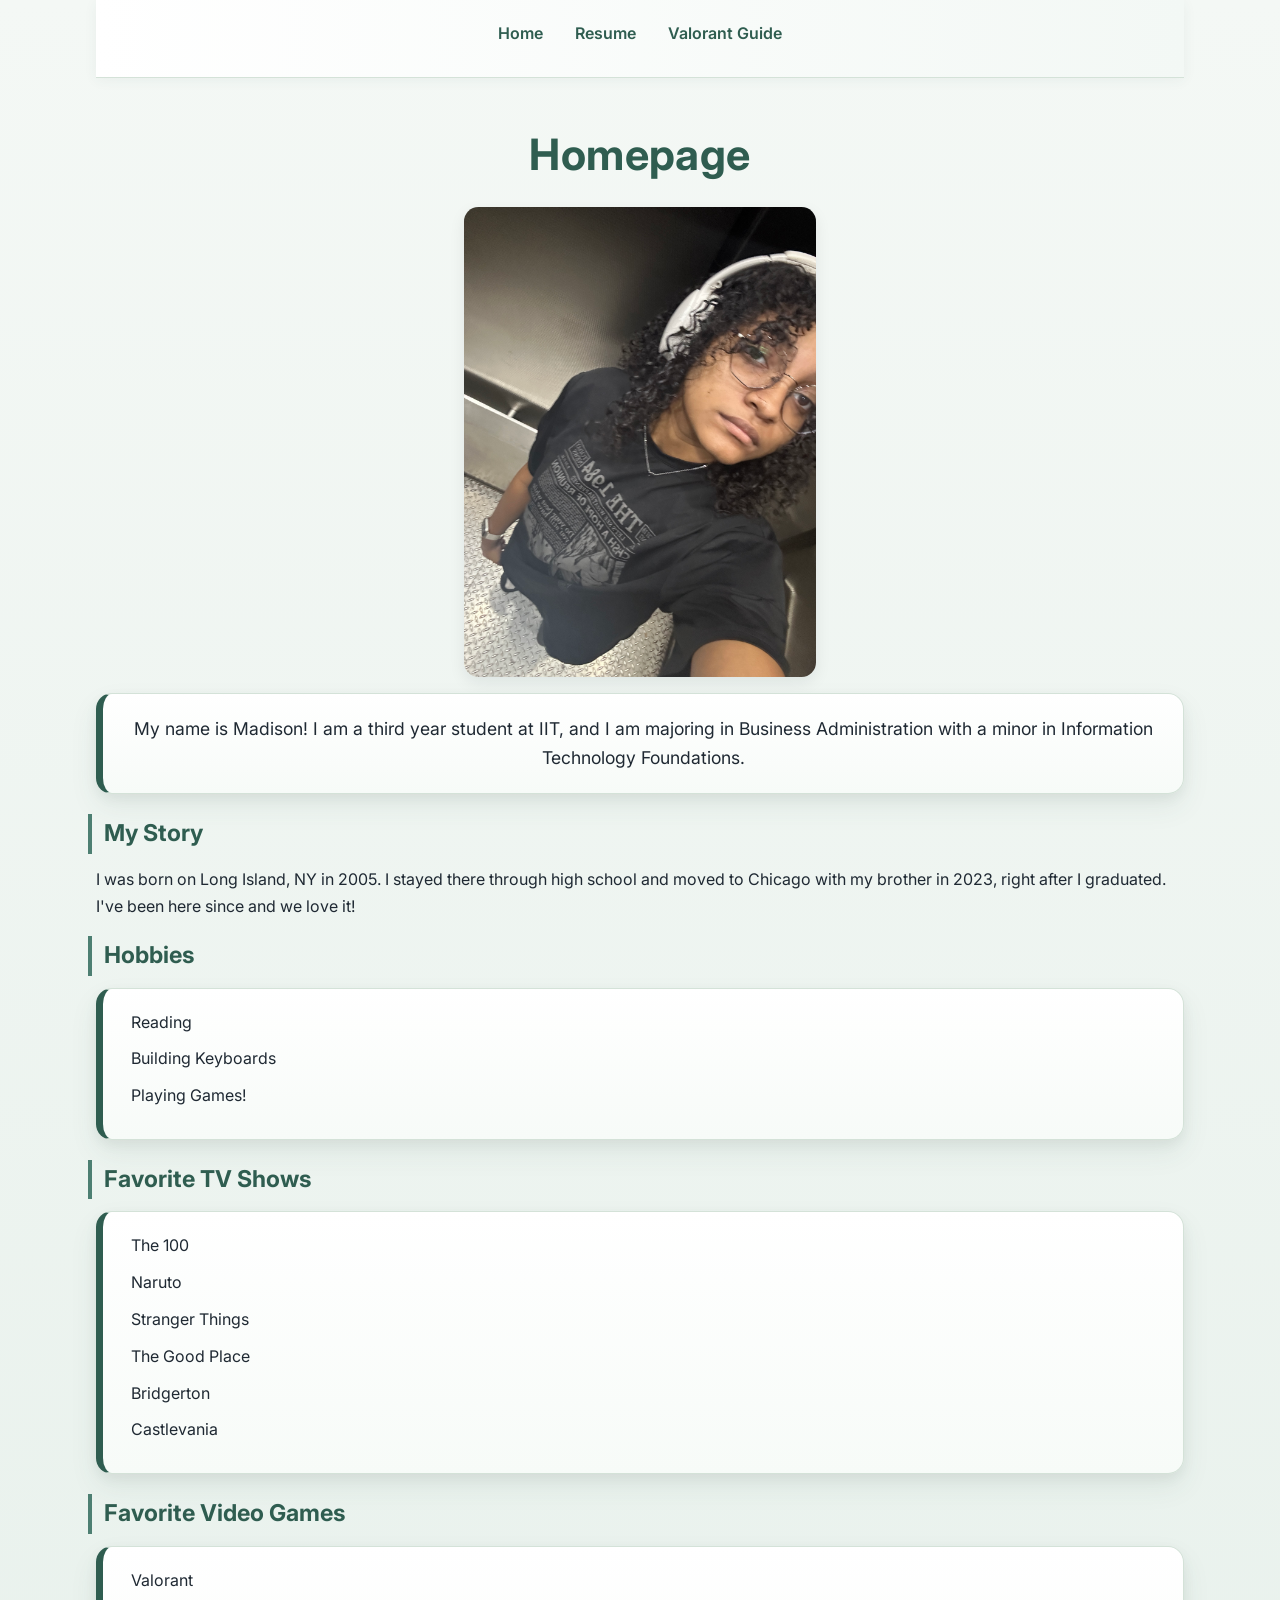
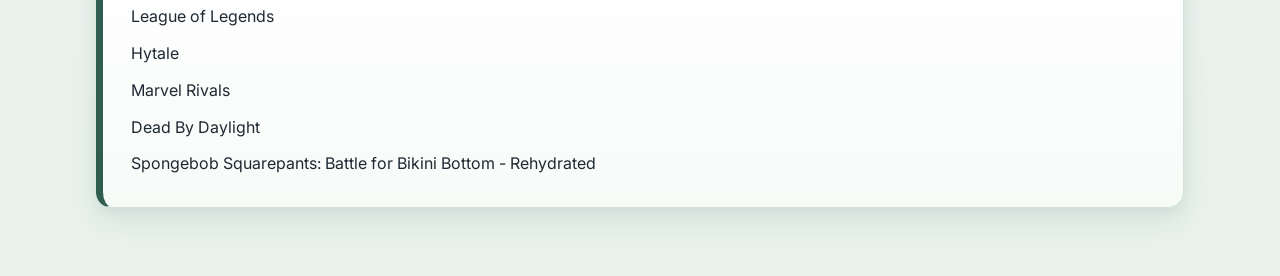
==== index.html @ 5a7734c7 "added project 2 files" ====
<!DOCTYPE html>
<html lang="en">
<head>
  <meta charset="utf-8">
  <title>Home</title>
  <link rel="preconnect" href="https://fonts.googleapis.com">
  <link rel="preconnect" href="https://fonts.gstatic.com" crossorigin>
  <link href="https://fonts.googleapis.com/css2?family=Inter:wght@400;600;700&display=swap" rel="stylesheet">
  <link rel="stylesheet" href="css/reset.css">
  <link rel="stylesheet" href="css/styles.css">
</head>
<body class="home-page">
  <ul>
    <li><a href="index.html">Home</a></li>
    <li><a href="resume.html">Resume</a></li>
    <li><a href="valorant-guide.html">Valorant Guide</a></li>
  </ul>

  <h1>Homepage</h1>

  <img src="media/images/img2.jpeg" alt="big ol image of me">

  <p>
    My name is Madison! I am a third year student at IIT, and I am majoring in Business Administration with a minor in Information Technology Foundations.
  </p>

  <h2>My Story</h2>
  <p>
    I was born on Long Island, NY in 2005. I stayed there through high school and moved to Chicago with my brother in 2023, right after I graduated. I've been here since and we love it!
  </p>

  <h2>Hobbies</h2>
  <ul>
    <li>Reading</li>
    <li>Building Keyboards</li>
    <li>Playing Games!</li>
  </ul>

  <h2>Favorite TV Shows</h2>
  <ul>
    <li>The 100</li>
    <li>Naruto</li>
    <li>Stranger Things</li>
    <li>The Good Place</li>
    <li>Bridgerton</li>
    <li>Castlevania</li>
  </ul>

  <h2>Favorite Video Games</h2>
  <ul>
    <li>Valorant</li>
    <li>League of Legends</li>
    <li>Hytale</li>
    <li>Marvel Rivals</li>
    <li>Dead By Daylight</li>
    <li>Spongebob Squarepants: Battle for Bikini Bottom - Rehydrated</li>
  </ul>
</body>
</html>
---- css/styles.css ----
body {
  background: linear-gradient(to bottom, #f4f8f5, #e8f1ec);
  color: #1f2933;
  font-family: "Inter", Arial, sans-serif;
  font-size: 1rem;
  line-height: 1.7;
  margin: 0;
  padding: 0 0 3rem 0;
}

body > * {
  width: 94%;
  max-width: 90rem;
  margin: 0 auto;
}

body > ul:first-of-type {
  display: flex;
  justify-content: center;
  gap: 2rem;
  background: linear-gradient(to right, #ffffff, #f3f8f5);
  border-bottom: 0.08rem solid #d4e2d8;
  padding: 1.25rem 0;
  margin-bottom: 2.5rem;
  box-shadow: 0 0.2rem 0.8rem rgba(47,93,80,0.06);
}

body > ul:first-of-type a {
  color: #2f5d50;
  font-weight: 600;
  text-decoration: none;
  border-bottom: 0.12rem solid transparent;
  padding-bottom: 0.2rem;
  transition: color 0.25s ease, border-bottom 0.25s ease, transform 0.25s ease;
}

body > ul:first-of-type a:hover {
  color: #4d7f72;
  border-bottom: 0.12rem solid #4d7f72;
  transform: translateY(-0.05rem);
}

h1 {
  color: #2f5d50;
  font-size: 2.7rem;
  text-align: center;
  margin-bottom: 1rem;
  letter-spacing: 0.03rem;
}

h2 {
  color: #2f5d50;
  font-size: 1.45rem;
  margin-bottom: 0.75rem;
  border-left: 0.28rem solid #4d7f72;
  padding-left: 0.7rem;
}

h3 {
  color: #2f5d50;
  font-size: 1.1rem;
  margin-bottom: 0.5rem;
}

p {
  margin-bottom: 1rem;
}

img {
  display: block;
  max-width: 100%;
  height: auto;
  border-radius: 0.9rem;
  margin: 1rem auto;
  box-shadow: 0 0.35rem 1rem rgba(15,23,42,0.08);
  transition: transform 0.25s ease, box-shadow 0.25s ease;
}

img:hover {
  transform: scale(1.01);
  box-shadow: 0 0.8rem 1.5rem rgba(47,93,80,0.14);
}

video {
  display: block;
  width: 100%;
  max-width: 58rem;
  height: auto;
  border-radius: 0.9rem;
  margin: 1rem auto;
  box-shadow: 0 0.35rem 1rem rgba(15,23,42,0.08);
  transition: transform 0.25s ease, box-shadow 0.25s ease;
}

video:hover {
  transform: scale(1.01);
  box-shadow: 0 0.8rem 1.5rem rgba(47,93,80,0.14);
}

figure,
.home-page ul:not(:first-of-type),
.resume-page ul:not(:first-of-type),
.valorant-page ul:not(:first-of-type),
.home-page p:first-of-type,
.resume-page h2 + ul,
.resume-page h3 + p,
.resume-page h3 + p + ul,
.valorant-page p:first-of-type,
.valorant-page h2 + p {
  list-style: none;
  background: linear-gradient(to bottom, #ffffff, #f7fbf8);
  border: 0.08rem solid #d4e2d8;
  border-left: 0.45rem solid #2f5d50;
  border-radius: 1rem;
  padding: 1.25rem 1.75rem;
  margin-bottom: 1.25rem;
  width: 100%;
  box-sizing: border-box;
  box-shadow:
    0 0.3rem 0.8rem rgba(0,0,0,0.05),
    0 0.8rem 1.8rem rgba(47,93,80,0.08);
  transition: transform 0.25s ease, box-shadow 0.25s ease;
}

figure:hover,
.home-page ul:not(:first-of-type):hover,
.resume-page ul:not(:first-of-type):hover,
.valorant-page ul:not(:first-of-type):hover,
.home-page p:first-of-type:hover,
.resume-page h2 + ul:hover,
.resume-page h3 + p:hover,
.resume-page h3 + p + ul:hover,
.valorant-page p:first-of-type:hover,
.valorant-page h2 + p:hover {
  transform: translateY(-0.2rem);
  box-shadow:
    0 0.6rem 1.4rem rgba(0,0,0,0.06),
    0 1.2rem 2.2rem rgba(47,93,80,0.14);
}

figcaption {
  color: #52606d;
  font-size: 0.95rem;
  margin-top: 0.75rem;
  text-align: center;
}

.home-page li,
.resume-page li,
.valorant-page li {
  margin-bottom: 0.6rem;
}

.home-page > * {
  max-width: 68rem;
}

.home-page img {
  max-width: 22rem;
}

.home-page p:first-of-type {
  font-size: 1.1rem;
  text-align: center;
}

.resume-page > * {
  max-width: 900px;
}

.resume-page h1 + p,
.resume-page h1 + p + p {
  text-align: center;
  color: #52606d;
}

.resume-page h3 + p {
  color: #52606d;
  font-style: italic;
}

.valorant-page > * {
  max-width: 72rem;
}

.valorant-page img[src*="img3"],
.valorant-page img[src*="img4"] {
  max-width: 50rem;
}

.valorant-page img[src*="img1"] {
  max-width: 24rem;
}

.valorant-page video,
.valorant-page figure {
  max-width: 58rem;
}

@keyframes fadeUp {
  from {
    opacity: 0;
    transform: translateY(0.7rem);
  }

  to {
    opacity: 1;
    transform: translateY(0);
  }
}

h1,
h2,
p,
ul:not(:first-of-type),
img,
video,
figure {
  animation: fadeUp 0.6s ease;
}
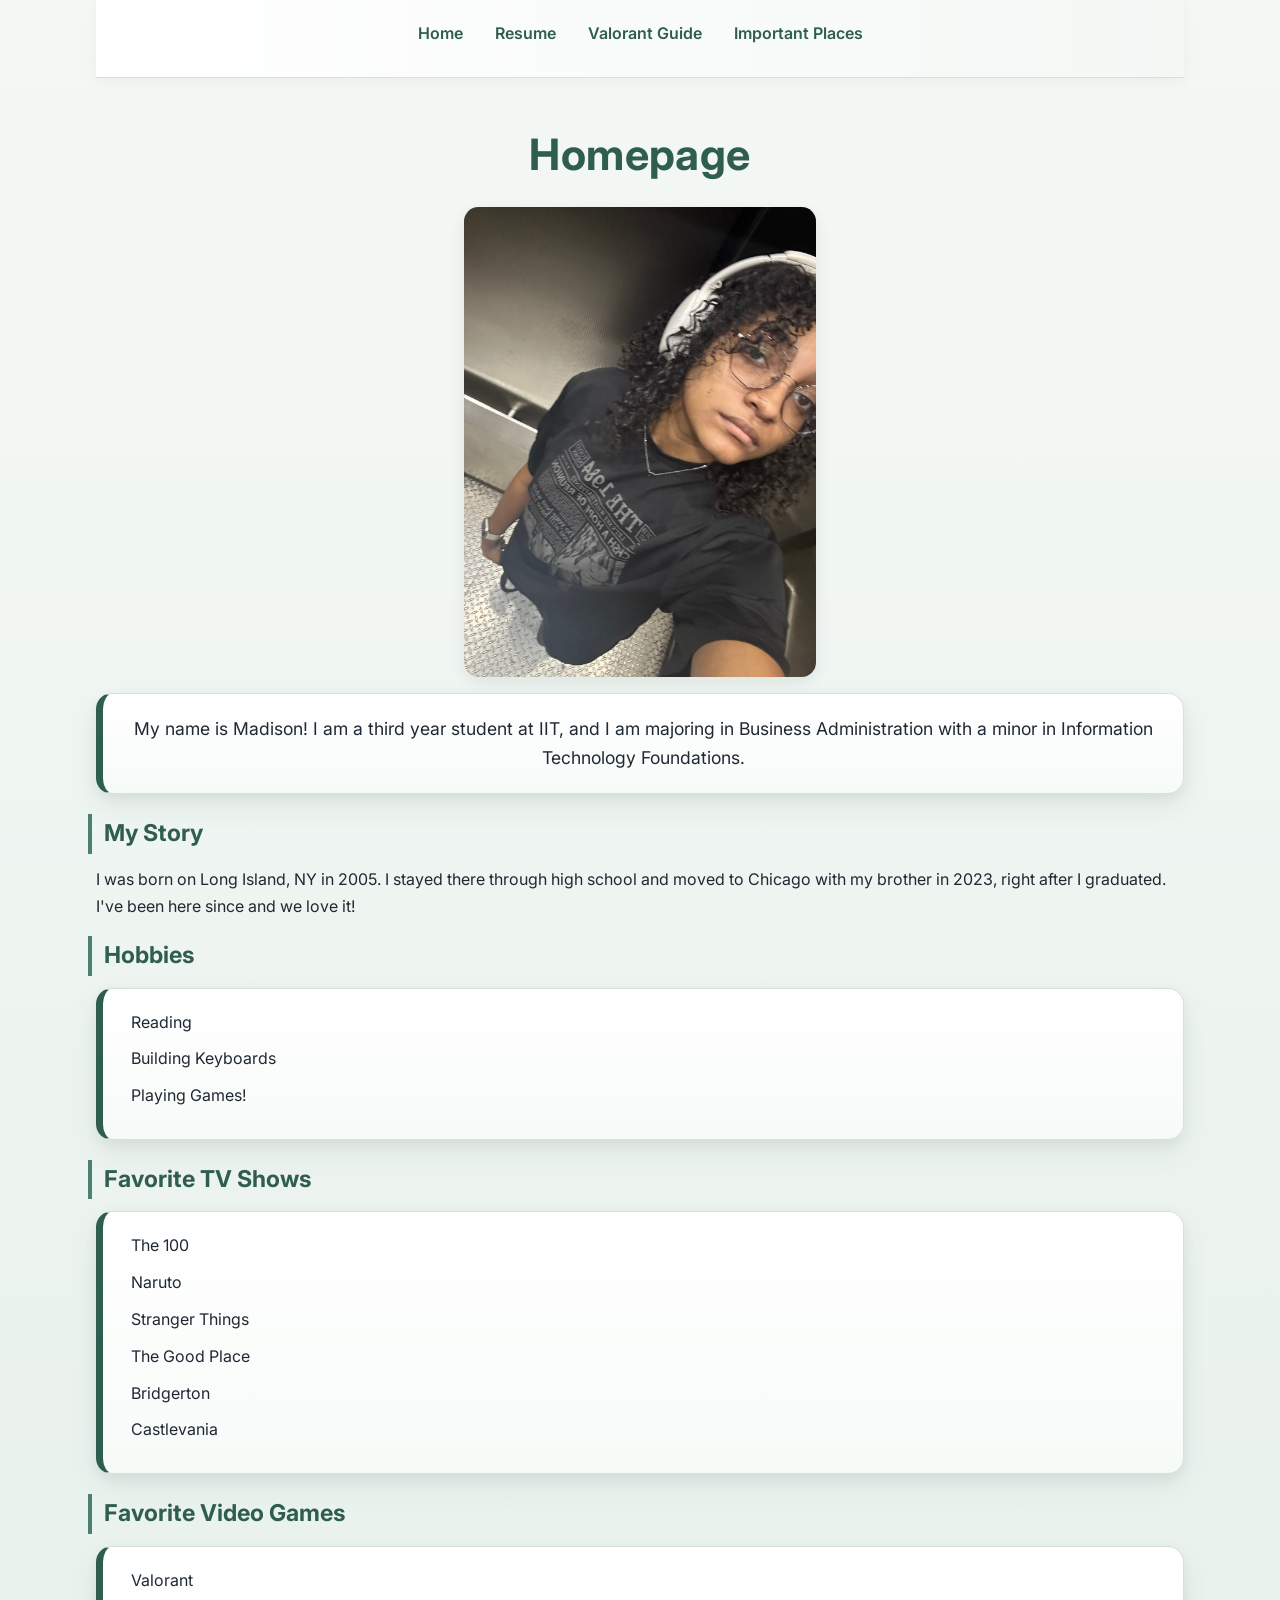
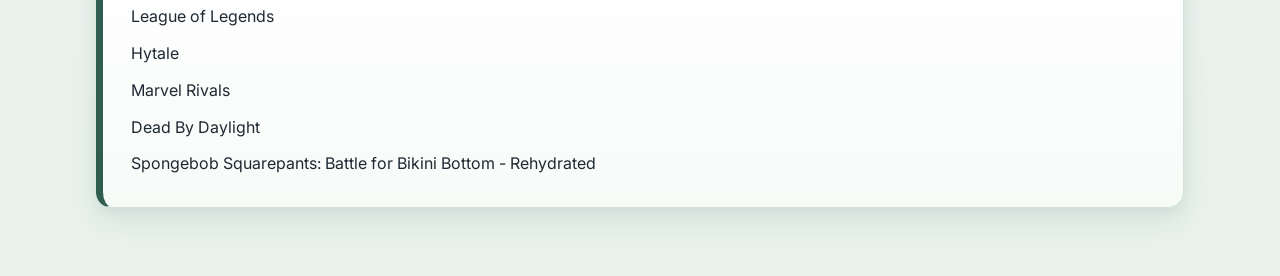
==== commit 88129b31: "add map" ====
--- a/index.html
+++ b/index.html
@@ -8,13 +8,15 @@
   <link href="https://fonts.googleapis.com/css2?family=Inter:wght@400;600;700&display=swap" rel="stylesheet">
   <link rel="stylesheet" href="css/reset.css">
   <link rel="stylesheet" href="css/styles.css">
+  <script src="js/script.js" defer></script>
 </head>
 <body class="home-page">
   <ul>
-    <li><a href="index.html">Home</a></li>
-    <li><a href="resume.html">Resume</a></li>
-    <li><a href="valorant-guide.html">Valorant Guide</a></li>
-  </ul>
+  <li><a href="index.html">Home</a></li>
+  <li><a href="resume.html">Resume</a></li>
+  <li><a href="valorant-guide.html">Valorant Guide</a></li>
+  <li><a href="map.html">Important Places</a></li>
+</ul>
 
   <h1>Homepage</h1>
 
--- a/css/styles.css
+++ b/css/styles.css
@@ -23,6 +23,9 @@
   padding: 1.25rem 0;
   margin-bottom: 2.5rem;
   box-shadow: 0 0.2rem 0.8rem rgba(47,93,80,0.06);
+  position: sticky;
+  top: 0;
+  z-index: 1000;
 }
 
 body > ul:first-of-type a {
@@ -179,22 +182,36 @@
   font-style: italic;
 }
 
-.valorant-page > * {
-  max-width: 72rem;
-}
-
-.valorant-page img[src*="img3"],
 .valorant-page img[src*="img4"] {
-  max-width: 50rem;
-}
-
-.valorant-page img[src*="img1"] {
-  max-width: 24rem;
+  float: left;
+  width: 44%;
+  max-width: none;
+  margin: 1rem 1rem 1rem 0;
+}
+
+.valorant-page h2:nth-of-type(5) {
+  float: right;
+  width: 44%;
+  clear: none;
+  margin-top: 0;
+}
+
+.valorant-page img[src*="img3"] {
+  float: right;
+  width: 44%;
+  max-width: none;
+  margin: 1rem 0 1rem 1rem;
+}
+
+.valorant-page h2:nth-of-type(6) {
+  clear: both;
+  padding-top: 1rem;
 }
 
 .valorant-page video,
 .valorant-page figure {
   max-width: 58rem;
+  clear: both;
 }
 
 @keyframes fadeUp {
@@ -217,4 +234,111 @@
 video,
 figure {
   animation: fadeUp 0.6s ease;
+}
+
+.map-page {
+  width: 90%;
+  max-width: 70rem;
+  margin: 0 auto;
+}
+
+.map-controls,
+.map-section {
+  background: #ffffff;
+  padding: 1.5rem;
+  margin: 1.5rem auto;
+  border-radius: 0.75rem;
+  box-sizing: border-box;
+}
+
+.map-buttons {
+  display: flex;
+  flex-wrap: wrap;
+  justify-content: center;
+  gap: 1rem;
+  margin-top: 1rem;
+}
+
+.map-buttons button {
+  padding: 0.8rem 1rem;
+  border: none;
+  border-radius: 0.5rem;
+  background: #e6ebf1;
+  color: #1f2933;
+  font-family: "Inter", Arial, sans-serif;
+  font-size: 1rem;
+  font-weight: 600;
+  cursor: pointer;
+}
+
+.map-buttons button:hover {
+  background: #d7e3f4;
+  color: #2563eb;
+}
+
+.map-section {
+  position: relative;
+  padding-bottom: 6rem;
+}
+
+#map-frame {
+  display: block;
+  width: 100%;
+  max-width: 100%;
+  height: 28rem;
+  border: 0;
+  margin: 1rem auto;
+  border-radius: 0.75rem;
+}
+
+#place-title {
+  text-align: center;
+}
+
+#place-description {
+  position: absolute;
+  left: 50%;
+  bottom: 1rem;
+  transform: translateX(-50%);
+  width: 80%;
+  max-width: 60rem;
+  margin: 0;
+  text-align: center;
+  background: rgba(255, 255, 255, 0.96);
+  padding: 0.9rem 1rem;
+  border-radius: 0.75rem;
+  box-shadow: 0 0.25rem 0.8rem rgba(15,23,42,0.08);
+}
+
+@media screen and (min-width: 600px) {
+  .map-page {
+    width: 92%;
+  }
+
+  .map-controls,
+  .map-section {
+    padding: 2rem;
+  }
+
+  #map-frame {
+    height: 32rem;
+  }
+
+  .map-buttons button {
+    font-size: 1.05rem;
+  }
+}
+
+@media screen and (min-width: 900px) {
+  .map-page {
+    width: 85%;
+  }
+
+  #map-frame {
+    height: 36rem;
+  }
+
+  #place-description {
+    width: 75%;
+  }
 }
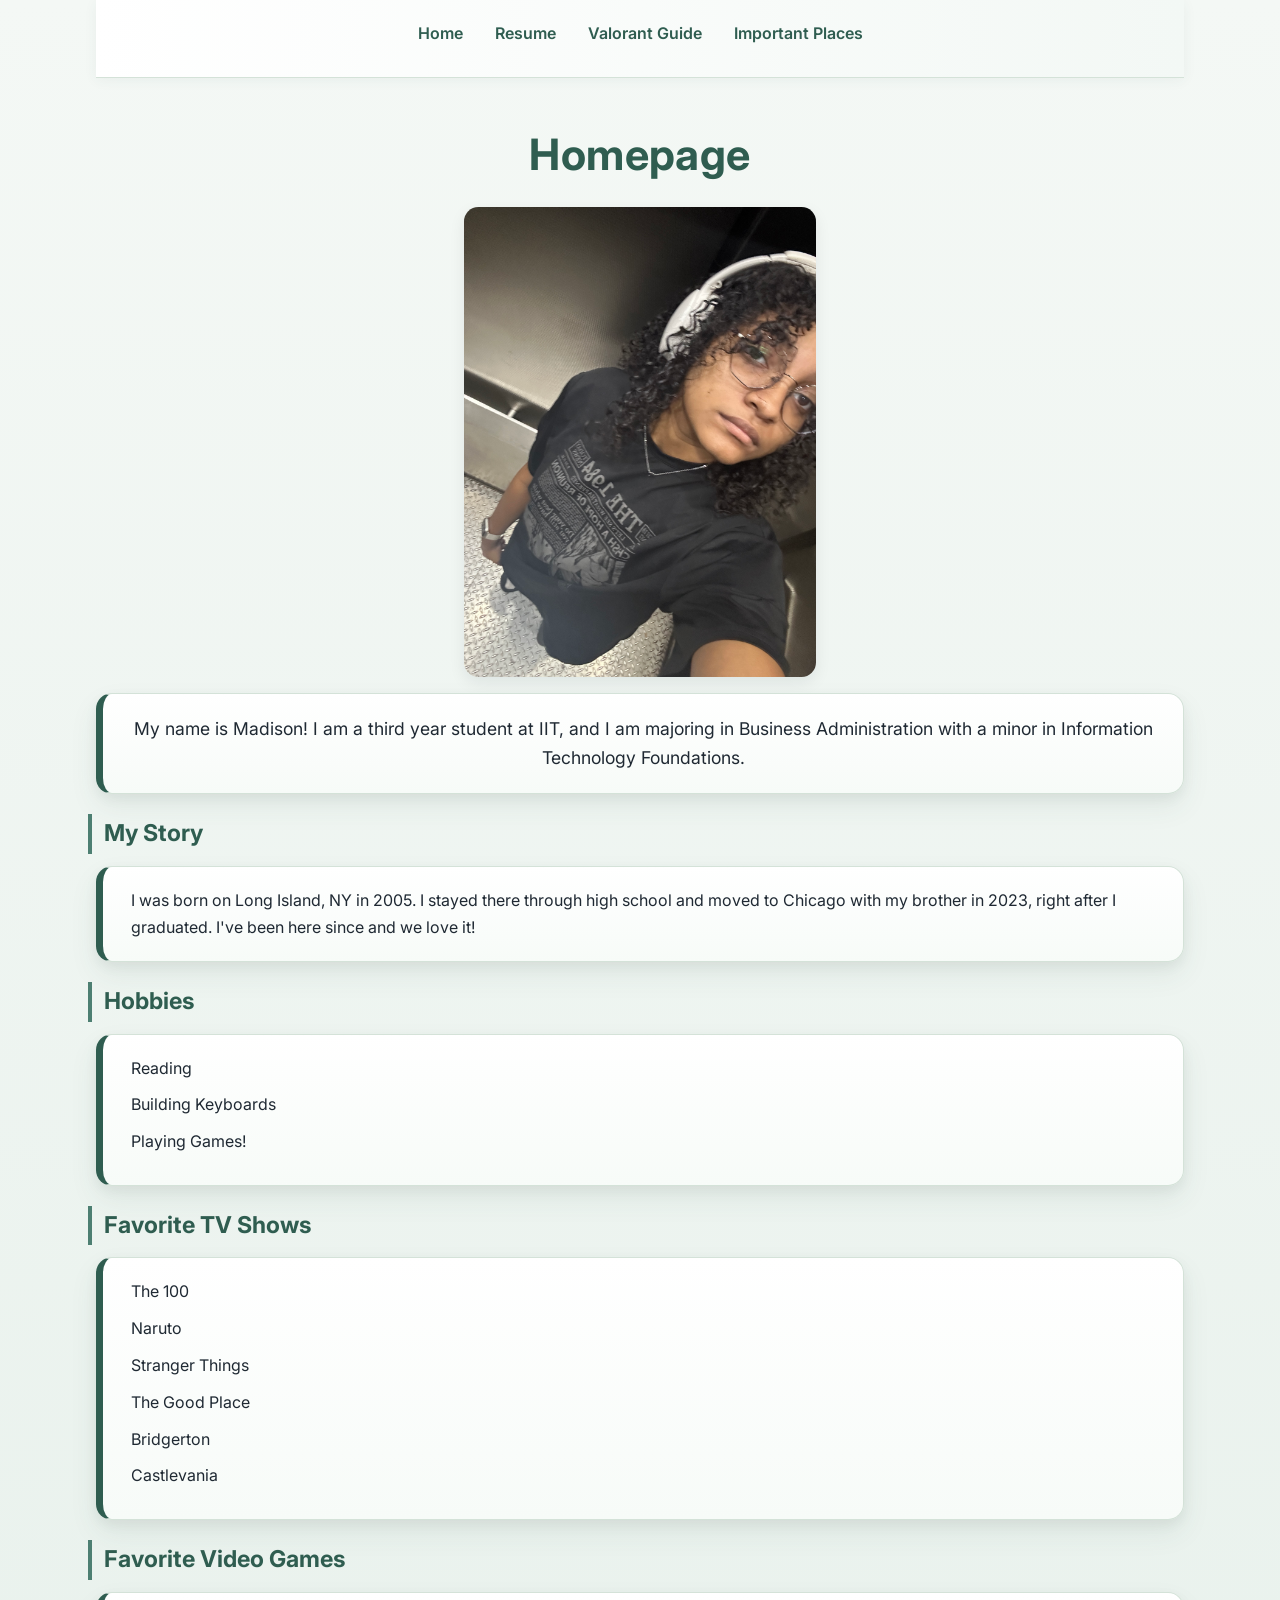
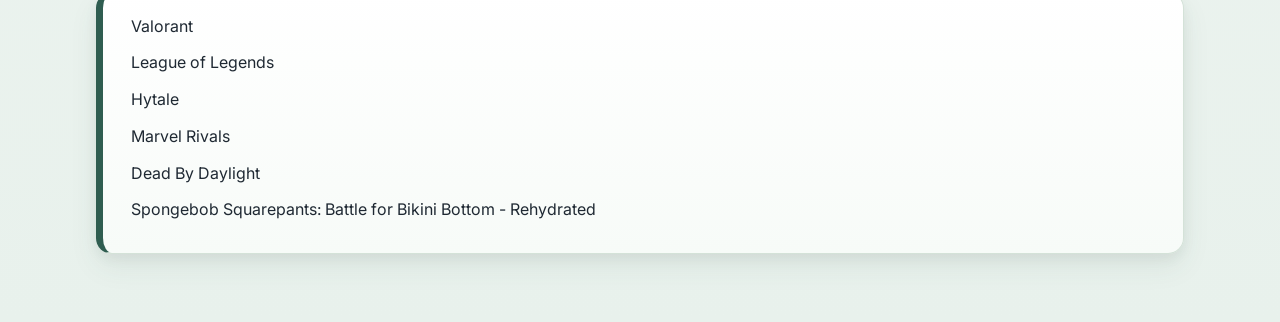
==== commit 33befcd9: "formatted index.html" ====
--- a/index.html
+++ b/index.html
@@ -10,6 +10,7 @@
   <link rel="stylesheet" href="css/styles.css">
   <script src="js/script.js" defer></script>
 </head>
+
 <body class="home-page">
   <ul>
   <li><a href="index.html">Home</a></li>
--- a/css/styles.css
+++ b/css/styles.css
@@ -105,6 +105,7 @@
 .resume-page ul:not(:first-of-type),
 .valorant-page ul:not(:first-of-type),
 .home-page p:first-of-type,
+.home-page h2 + p,
 .resume-page h2 + ul,
 .resume-page h3 + p,
 .resume-page h3 + p + ul,
@@ -182,36 +183,14 @@
   font-style: italic;
 }
 
+.valorant-page img[src*="img3"],
 .valorant-page img[src*="img4"] {
-  float: left;
-  width: 44%;
-  max-width: none;
-  margin: 1rem 1rem 1rem 0;
-}
-
-.valorant-page h2:nth-of-type(5) {
-  float: right;
-  width: 44%;
-  clear: none;
-  margin-top: 0;
-}
-
-.valorant-page img[src*="img3"] {
-  float: right;
-  width: 44%;
-  max-width: none;
-  margin: 1rem 0 1rem 1rem;
-}
-
-.valorant-page h2:nth-of-type(6) {
-  clear: both;
-  padding-top: 1rem;
+  max-width: 50rem;
 }
 
 .valorant-page video,
 .valorant-page figure {
   max-width: 58rem;
-  clear: both;
 }
 
 @keyframes fadeUp {
@@ -320,11 +299,25 @@
     padding: 2rem;
   }
 
+  .map-buttons {
+    gap: 1.25rem;
+  }
+
+  .map-buttons button {
+    font-size: 1.05rem;
+    padding: 0.9rem 1.2rem;
+  }
+
   #map-frame {
     height: 32rem;
   }
 
-  .map-buttons button {
+  #place-title {
+    font-size: 1.7rem;
+  }
+
+  #place-description {
+    width: 82%;
     font-size: 1.05rem;
   }
 }
@@ -334,11 +327,30 @@
     width: 85%;
   }
 
+  .map-controls,
+  .map-section {
+    padding: 2.5rem;
+  }
+
+  .map-buttons {
+    gap: 1.5rem;
+  }
+
+  .map-buttons button {
+    font-size: 1.1rem;
+    padding: 1rem 1.4rem;
+  }
+
   #map-frame {
     height: 36rem;
   }
 
+  #place-title {
+    font-size: 2rem;
+  }
+
   #place-description {
     width: 75%;
+    font-size: 1.1rem;
   }
 }
